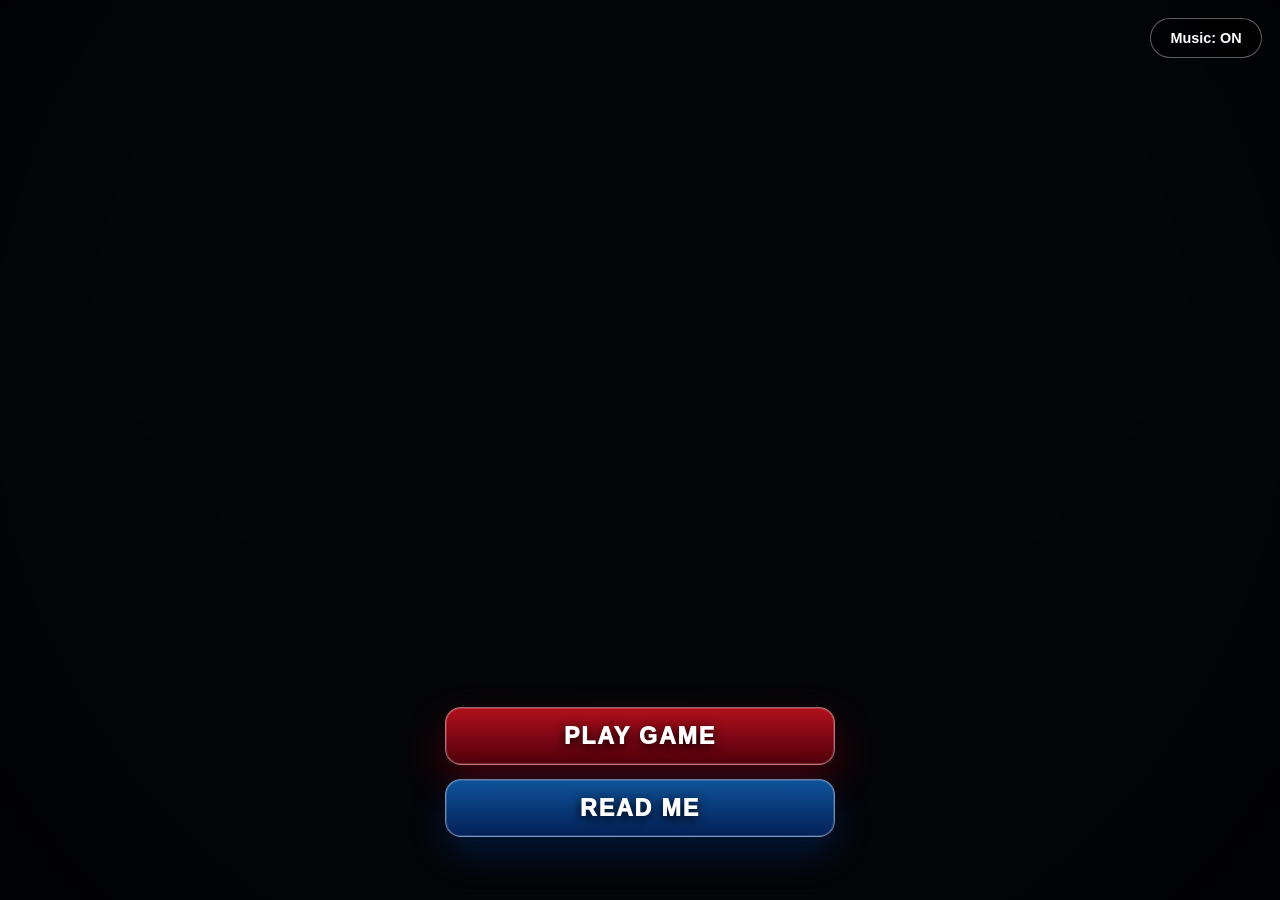
==== index.html @ e6edc637 "ok" ====
<!DOCTYPE html>
<html lang="en">
<head>
  <meta charset="UTF-8" />
  <meta name="viewport" content="width=device-width, initial-scale=1.0" />
  <title>Rabbit Escape</title>
  <link rel="stylesheet" href="./style.css" />
</head>
<body>
  <audio id="menuMusic" src="./assets/menu-theme.mp3" loop preload="auto"></audio>

  <main class="menu">
    <div class="top-controls">
      <button id="muteBtn" class="icon-btn" type="button">Music: ON</button>
    </div>

    <section class="menu-panel">
      <button id="playBtn" class="menu-btn play" type="button">Play Game</button>
      <button id="readBtn" class="menu-btn read" type="button">Read Me</button>
    </section>

    <section id="readPanel" class="read-panel" aria-hidden="true">
      <div class="read-card">
        <button id="closeReadBtn" class="close-btn" type="button">×</button>
        <h2>Warning</h2>
        <p>The rabbit is hunting you.</p>
        <p>Find every key, move between rooms, and escape before it catches you.</p>
        <p class="danger-text">Do not wait too long.</p>
      </div>
    </section>

    <section id="loading" class="loading" aria-hidden="true">
      <div class="loader"></div>
      <p>Entering the school...</p>
    </section>
  </main>

  <script src="./script.js"></script>
</body>
</html>
---- style.css ----
* {
  box-sizing: border-box;
}

html,
body {
  margin: 0;
  min-height: 100%;
}

body {
  min-height: 100vh;
  overflow: hidden;
  font-family: Arial, Helvetica, sans-serif;
  color: white;
  background-color: #05070b;
  background-image: url("./assets/menu-bg-clean.jpg");
  background-repeat: no-repeat;
  background-position: center center;
  background-size: contain;
}

body::before {
  content: "";
  position: fixed;
  inset: 0;
  background:
    radial-gradient(circle at center, rgba(0, 0, 0, 0.02), rgba(0, 0, 0, 0.2) 72%, rgba(0, 0, 0, 0.58)),
    linear-gradient(to bottom, rgba(0, 0, 0, 0.02), rgba(0, 0, 0, 0.26));
  pointer-events: none;
  z-index: 1;
}

body::after {
  content: "";
  position: fixed;
  inset: 0;
  background:
    repeating-linear-gradient(
      to bottom,
      rgba(255, 255, 255, 0.018) 0,
      rgba(255, 255, 255, 0.018) 1px,
      transparent 1px,
      transparent 5px
    );
  opacity: 0.22;
  pointer-events: none;
  z-index: 2;
  animation: flicker 4s infinite;
}

.menu {
  position: relative;
  z-index: 3;
  min-height: 100vh;
}

.top-controls {
  position: fixed;
  top: 18px;
  right: 18px;
  z-index: 8;
}

.icon-btn {
  min-width: 112px;
  padding: 11px 15px;
  border-radius: 999px;
  border: 1px solid rgba(255, 255, 255, 0.36);
  background: rgba(0, 0, 0, 0.48);
  color: white;
  font: inherit;
  font-size: 0.9rem;
  font-weight: 900;
  cursor: pointer;
  backdrop-filter: blur(5px);
  -webkit-backdrop-filter: blur(5px);
  text-shadow: 0 2px 10px black;
}

.icon-btn:hover {
  background: rgba(120, 0, 16, 0.56);
}

.menu-panel {
  position: absolute;
  left: 50%;
  bottom: 7vh;
  transform: translateX(-50%);
  width: min(390px, 86vw);
  display: grid;
  gap: 14px;
}

.menu-btn {
  min-height: 58px;
  border-radius: 16px;
  border: 1px solid rgba(255, 255, 255, 0.42);
  color: white;
  font: inherit;
  font-size: clamp(1.08rem, 2vw, 1.45rem);
  font-weight: 950;
  letter-spacing: 0.08em;
  text-transform: uppercase;
  cursor: pointer;
  text-shadow: 0 3px 12px black;
  backdrop-filter: blur(5px);
  -webkit-backdrop-filter: blur(5px);
  transition: transform 0.15s ease, filter 0.15s ease, box-shadow 0.15s ease;
}

.menu-btn:hover,
.menu-btn:focus-visible {
  outline: none;
  transform: translateY(-3px) scale(1.03);
  filter: brightness(1.14);
}

.menu-btn:active {
  transform: translateY(1px) scale(0.99);
}

.play {
  background: linear-gradient(180deg, rgba(195, 17, 31, 0.9), rgba(88, 0, 12, 0.92));
  box-shadow:
    0 16px 38px rgba(255, 0, 25, 0.25),
    inset 0 0 0 1px rgba(255, 255, 255, 0.16);
}

.play:hover,
.play:focus-visible {
  box-shadow:
    0 20px 46px rgba(255, 0, 25, 0.44),
    0 0 32px rgba(255, 35, 50, 0.35);
}

.read {
  background: linear-gradient(180deg, rgba(15, 95, 175, 0.88), rgba(4, 35, 95, 0.92));
  box-shadow:
    0 16px 38px rgba(0, 105, 255, 0.2),
    inset 0 0 0 1px rgba(255, 255, 255, 0.14);
}

.read:hover,
.read:focus-visible {
  box-shadow:
    0 20px 46px rgba(0, 105, 255, 0.36),
    0 0 32px rgba(55, 160, 255, 0.28);
}

.read-panel,
.loading {
  position: fixed;
  inset: 0;
  display: grid;
  place-items: center;
  opacity: 0;
  pointer-events: none;
  transition: opacity 0.22s ease;
}

.read-panel {
  z-index: 10;
  background: rgba(0, 0, 0, 0.76);
}

.read-panel.show,
.loading.show {
  opacity: 1;
  pointer-events: auto;
}

.read-card {
  position: relative;
  width: min(560px, 90vw);
  padding: 38px 30px 32px;
  text-align: center;
  border-radius: 26px;
  background:
    radial-gradient(circle at top, rgba(255, 30, 45, 0.14), transparent 42%),
    linear-gradient(180deg, rgba(13, 16, 22, 0.96), rgba(4, 6, 10, 0.98));
  border: 1px solid rgba(255, 60, 75, 0.38);
  box-shadow:
    0 35px 90px rgba(0, 0, 0, 0.78),
    0 0 44px rgba(255, 0, 25, 0.18);
  animation: popIn 0.22s ease both;
}

.read-card h2 {
  margin: 0 0 18px;
  color: #ff3147;
  font-family: Georgia, "Times New Roman", serif;
  font-size: clamp(2.5rem, 8vw, 4rem);
  letter-spacing: 0.08em;
  text-transform: uppercase;
  text-shadow:
    0 0 18px rgba(255, 30, 45, 0.35),
    0 5px 20px black;
}

.read-card p {
  margin: 13px 0;
  color: #e9eef7;
  font-size: 1.08rem;
  line-height: 1.55;
  font-weight: 800;
}

.danger-text {
  color: #ff3b4d !important;
  text-transform: uppercase;
  letter-spacing: 0.08em;
}

.close-btn {
  position: absolute;
  top: 12px;
  right: 14px;
  width: 38px;
  height: 38px;
  border: 0;
  border-radius: 50%;
  background: rgba(255, 255, 255, 0.08);
  color: white;
  font-size: 2rem;
  line-height: 1;
  cursor: pointer;
}

.close-btn:hover {
  background: rgba(255, 50, 65, 0.28);
}

.loading {
  z-index: 20;
  background: rgba(0, 0, 0, 0.9);
  text-align: center;
  font-weight: 900;
  text-transform: uppercase;
  letter-spacing: 0.08em;
}

.loader {
  width: 66px;
  height: 66px;
  margin: 0 auto 18px;
  border-radius: 50%;
  border: 5px solid rgba(255, 255, 255, 0.18);
  border-top-color: #ff2538;
  animation: spin 0.8s linear infinite;
}

@keyframes spin {
  to {
    transform: rotate(360deg);
  }
}

@keyframes flicker {
  0%, 100% {
    opacity: 0.18;
  }

  50% {
    opacity: 0.28;
  }

  52% {
    opacity: 0.08;
  }

  55% {
    opacity: 0.22;
  }
}

@keyframes popIn {
  from {
    transform: translateY(14px) scale(0.96);
    opacity: 0;
  }

  to {
    transform: translateY(0) scale(1);
    opacity: 1;
  }
}

@media (max-width: 700px) {
  body {
    background-size: contain;
    background-position: center center;
  }

  .menu-panel {
    bottom: 5vh;
  }

  .menu-btn {
    min-height: 54px;
  }

  .top-controls {
    top: 12px;
    right: 12px;
  }

  .icon-btn {
    font-size: 0.8rem;
    padding: 9px 12px;
  }
}
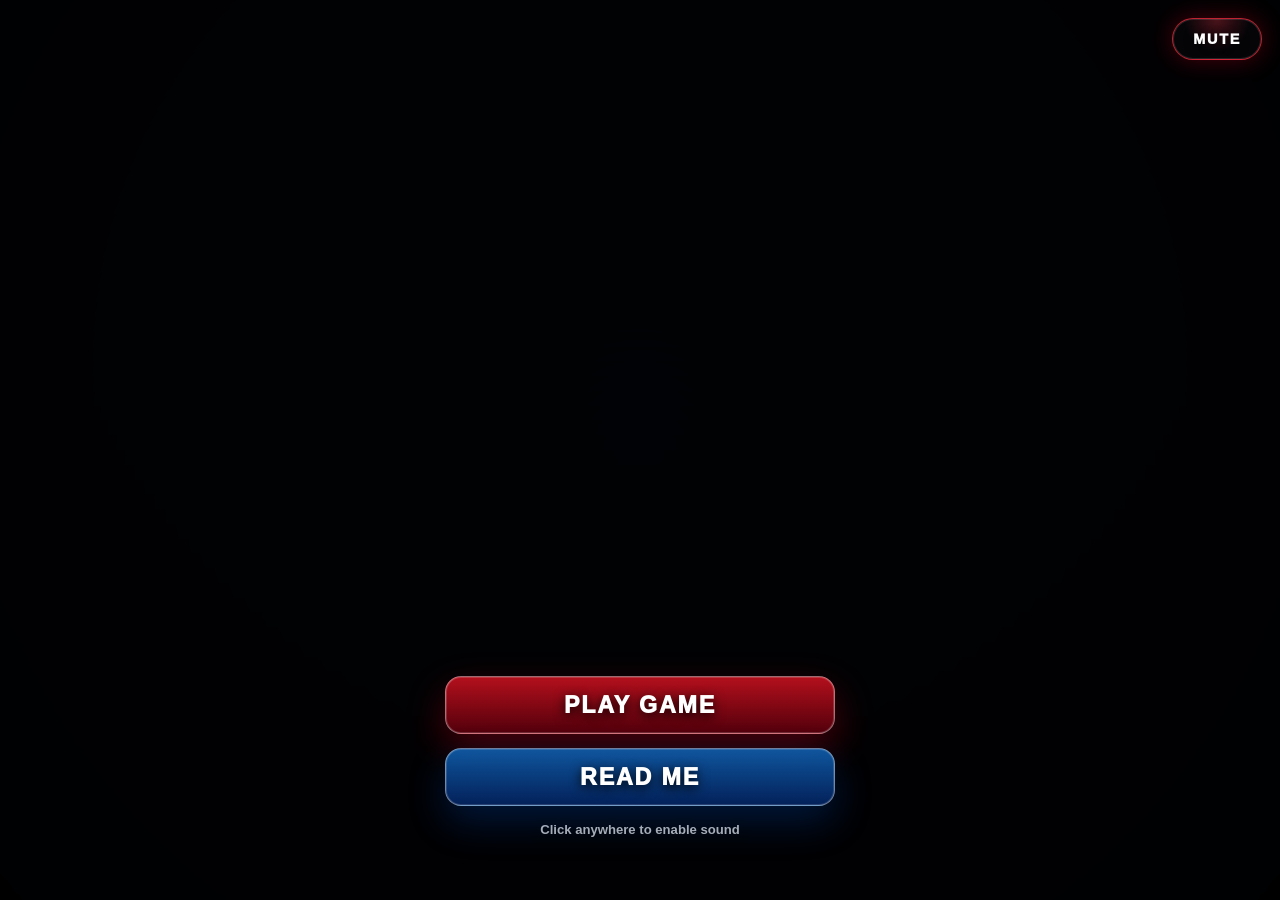
==== commit 64397023: "ok" ====
--- a/index.html
+++ b/index.html
@@ -9,14 +9,16 @@
 <body>
   <audio id="menuMusic" src="./assets/menu-theme.mp3" loop preload="auto"></audio>
 
+  <div class="bg"></div>
+  <div class="darkness"></div>
+
   <main class="menu">
-    <div class="top-controls">
-      <button id="muteBtn" class="icon-btn" type="button">Music: ON</button>
-    </div>
+    <button id="muteBtn" class="mute-btn" type="button">MUTE</button>
 
     <section class="menu-panel">
       <button id="playBtn" class="menu-btn play" type="button">Play Game</button>
       <button id="readBtn" class="menu-btn read" type="button">Read Me</button>
+      <p id="soundHint" class="sound-hint">Click anywhere to enable sound</p>
     </section>
 
     <section id="readPanel" class="read-panel" aria-hidden="true">
@@ -24,8 +26,8 @@
         <button id="closeReadBtn" class="close-btn" type="button">×</button>
         <h2>Warning</h2>
         <p>The rabbit is hunting you.</p>
-        <p>Find every key, move between rooms, and escape before it catches you.</p>
-        <p class="danger-text">Do not wait too long.</p>
+        <p>Find the keys, move room to room, and escape before it catches you.</p>
+        <p class="danger-text">Do not let the danger rise.</p>
       </div>
     </section>
 
--- a/style.css
+++ b/style.css
@@ -5,6 +5,7 @@
 html,
 body {
   margin: 0;
+  width: 100%;
   min-height: 100%;
 }
 
@@ -13,73 +14,69 @@
   overflow: hidden;
   font-family: Arial, Helvetica, sans-serif;
   color: white;
-  background-color: #05070b;
+  background: #020306;
+}
+
+.bg {
+  position: fixed;
+  inset: 0;
   background-image: url("./assets/menu-bg-clean.jpg");
+  background-size: cover;
+  background-position: center center;
   background-repeat: no-repeat;
-  background-position: center center;
-  background-size: contain;
-}
-
-body::before {
-  content: "";
+  z-index: 0;
+}
+
+.darkness {
   position: fixed;
   inset: 0;
+  z-index: 1;
+  pointer-events: none;
   background:
-    radial-gradient(circle at center, rgba(0, 0, 0, 0.02), rgba(0, 0, 0, 0.2) 72%, rgba(0, 0, 0, 0.58)),
+    radial-gradient(circle at center, rgba(0, 0, 0, 0.02), rgba(0, 0, 0, 0.24) 70%, rgba(0, 0, 0, 0.58)),
     linear-gradient(to bottom, rgba(0, 0, 0, 0.02), rgba(0, 0, 0, 0.26));
-  pointer-events: none;
-  z-index: 1;
-}
-
-body::after {
-  content: "";
-  position: fixed;
-  inset: 0;
-  background:
-    repeating-linear-gradient(
-      to bottom,
-      rgba(255, 255, 255, 0.018) 0,
-      rgba(255, 255, 255, 0.018) 1px,
-      transparent 1px,
-      transparent 5px
-    );
-  opacity: 0.22;
-  pointer-events: none;
-  z-index: 2;
-  animation: flicker 4s infinite;
 }
 
 .menu {
   position: relative;
-  z-index: 3;
+  z-index: 2;
   min-height: 100vh;
 }
 
-.top-controls {
-  position: fixed;
+.mute-btn {
+  position: fixed;
+  right: 18px;
   top: 18px;
-  right: 18px;
-  z-index: 8;
-}
-
-.icon-btn {
-  min-width: 112px;
-  padding: 11px 15px;
+  z-index: 20;
+  padding: 12px 20px;
   border-radius: 999px;
-  border: 1px solid rgba(255, 255, 255, 0.36);
-  background: rgba(0, 0, 0, 0.48);
+  border: 1px solid rgba(255, 45, 65, 0.75);
+  background:
+    radial-gradient(circle at top, rgba(255, 55, 75, 0.28), transparent 55%),
+    rgba(8, 8, 12, 0.72);
   color: white;
   font: inherit;
   font-size: 0.9rem;
-  font-weight: 900;
+  font-weight: 950;
+  letter-spacing: 0.12em;
   cursor: pointer;
-  backdrop-filter: blur(5px);
-  -webkit-backdrop-filter: blur(5px);
   text-shadow: 0 2px 10px black;
-}
-
-.icon-btn:hover {
-  background: rgba(120, 0, 16, 0.56);
+  box-shadow:
+    0 0 24px rgba(255, 0, 35, 0.28),
+    inset 0 0 0 1px rgba(255, 255, 255, 0.12);
+  backdrop-filter: blur(6px);
+}
+
+.mute-btn:hover {
+  transform: translateY(-2px);
+  box-shadow:
+    0 0 34px rgba(255, 0, 35, 0.45),
+    inset 0 0 0 1px rgba(255, 255, 255, 0.18);
+}
+
+.mute-btn.muted {
+  border-color: rgba(120, 180, 255, 0.7);
+  box-shadow: 0 0 24px rgba(0, 115, 255, 0.25);
 }
 
 .menu-panel {
@@ -90,6 +87,7 @@
   width: min(390px, 86vw);
   display: grid;
   gap: 14px;
+  text-align: center;
 }
 
 .menu-btn {
@@ -105,7 +103,6 @@
   cursor: pointer;
   text-shadow: 0 3px 12px black;
   backdrop-filter: blur(5px);
-  -webkit-backdrop-filter: blur(5px);
   transition: transform 0.15s ease, filter 0.15s ease, box-shadow 0.15s ease;
 }
 
@@ -116,36 +113,30 @@
   filter: brightness(1.14);
 }
 
-.menu-btn:active {
-  transform: translateY(1px) scale(0.99);
-}
-
 .play {
-  background: linear-gradient(180deg, rgba(195, 17, 31, 0.9), rgba(88, 0, 12, 0.92));
-  box-shadow:
-    0 16px 38px rgba(255, 0, 25, 0.25),
+  background: linear-gradient(180deg, rgba(195, 17, 31, 0.92), rgba(88, 0, 12, 0.94));
+  box-shadow:
+    0 16px 38px rgba(255, 0, 25, 0.28),
     inset 0 0 0 1px rgba(255, 255, 255, 0.16);
 }
 
-.play:hover,
-.play:focus-visible {
-  box-shadow:
-    0 20px 46px rgba(255, 0, 25, 0.44),
-    0 0 32px rgba(255, 35, 50, 0.35);
-}
-
 .read {
-  background: linear-gradient(180deg, rgba(15, 95, 175, 0.88), rgba(4, 35, 95, 0.92));
-  box-shadow:
-    0 16px 38px rgba(0, 105, 255, 0.2),
+  background: linear-gradient(180deg, rgba(15, 95, 175, 0.9), rgba(4, 35, 95, 0.94));
+  box-shadow:
+    0 16px 38px rgba(0, 105, 255, 0.22),
     inset 0 0 0 1px rgba(255, 255, 255, 0.14);
 }
 
-.read:hover,
-.read:focus-visible {
-  box-shadow:
-    0 20px 46px rgba(0, 105, 255, 0.36),
-    0 0 32px rgba(55, 160, 255, 0.28);
+.sound-hint {
+  margin: 2px 0 0;
+  color: rgba(255, 255, 255, 0.7);
+  font-size: 0.82rem;
+  font-weight: 800;
+  text-shadow: 0 2px 8px black;
+}
+
+.sound-hint.hide {
+  display: none;
 }
 
 .read-panel,
@@ -183,7 +174,6 @@
   box-shadow:
     0 35px 90px rgba(0, 0, 0, 0.78),
     0 0 44px rgba(255, 0, 25, 0.18);
-  animation: popIn 0.22s ease both;
 }
 
 .read-card h2 {
@@ -193,9 +183,6 @@
   font-size: clamp(2.5rem, 8vw, 4rem);
   letter-spacing: 0.08em;
   text-transform: uppercase;
-  text-shadow:
-    0 0 18px rgba(255, 30, 45, 0.35),
-    0 5px 20px black;
 }
 
 .read-card p {
@@ -209,7 +196,6 @@
 .danger-text {
   color: #ff3b4d !important;
   text-transform: uppercase;
-  letter-spacing: 0.08em;
 }
 
 .close-btn {
@@ -223,7 +209,6 @@
   background: rgba(255, 255, 255, 0.08);
   color: white;
   font-size: 2rem;
-  line-height: 1;
   cursor: pointer;
 }
 
@@ -232,7 +217,7 @@
 }
 
 .loading {
-  z-index: 20;
+  z-index: 30;
   background: rgba(0, 0, 0, 0.9);
   text-align: center;
   font-weight: 900;
@@ -256,39 +241,9 @@
   }
 }
 
-@keyframes flicker {
-  0%, 100% {
-    opacity: 0.18;
-  }
-
-  50% {
-    opacity: 0.28;
-  }
-
-  52% {
-    opacity: 0.08;
-  }
-
-  55% {
-    opacity: 0.22;
-  }
-}
-
-@keyframes popIn {
-  from {
-    transform: translateY(14px) scale(0.96);
-    opacity: 0;
-  }
-
-  to {
-    transform: translateY(0) scale(1);
-    opacity: 1;
-  }
-}
-
 @media (max-width: 700px) {
-  body {
-    background-size: contain;
+  .bg {
+    background-size: cover;
     background-position: center center;
   }
 
@@ -300,13 +255,10 @@
     min-height: 54px;
   }
 
-  .top-controls {
+  .mute-btn {
+    right: 12px;
     top: 12px;
-    right: 12px;
-  }
-
-  .icon-btn {
-    font-size: 0.8rem;
-    padding: 9px 12px;
+    padding: 10px 15px;
+    font-size: 0.78rem;
   }
 }
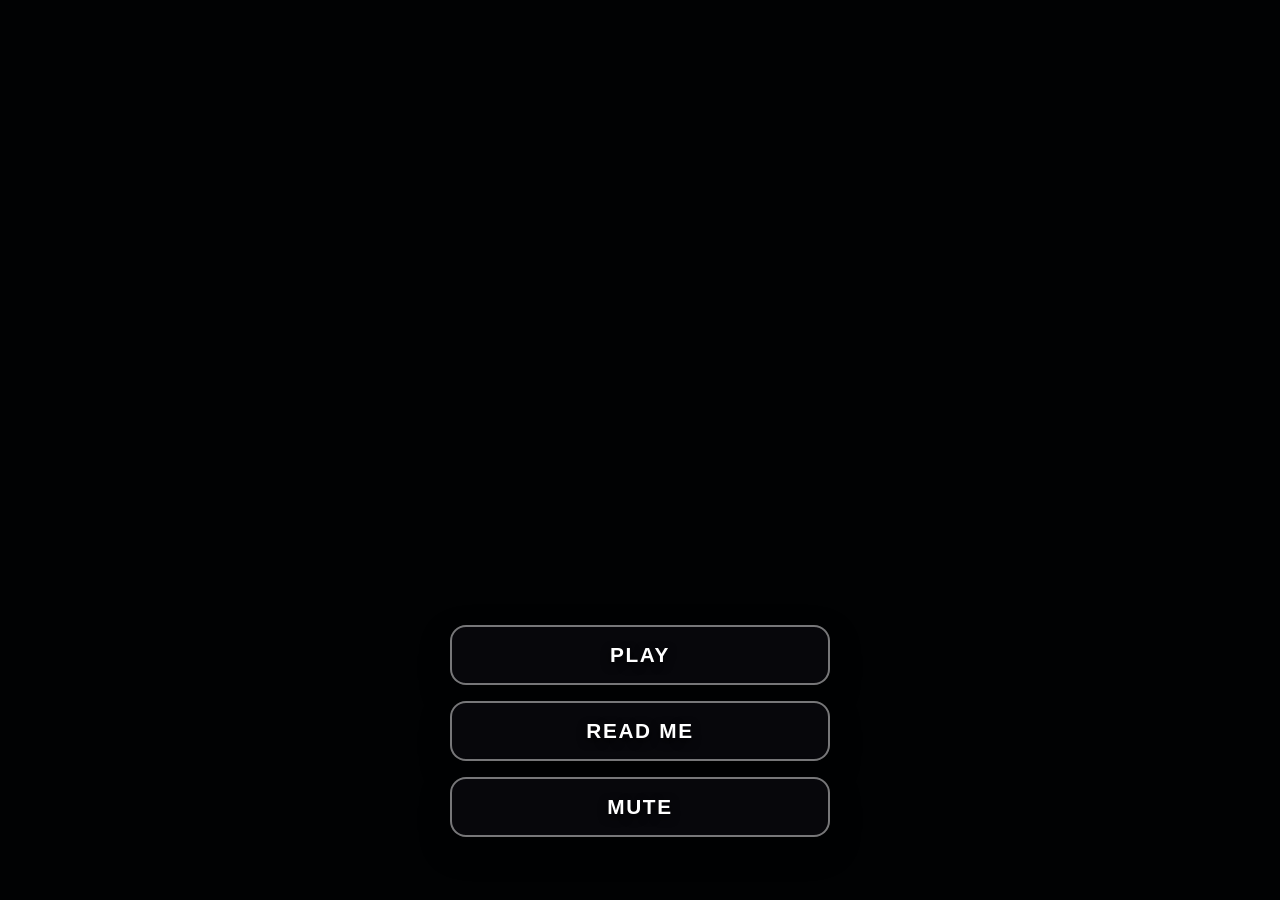
==== commit 037e1143: "ok" ====
--- a/index.html
+++ b/index.html
@@ -7,33 +7,26 @@
   <link rel="stylesheet" href="./style.css" />
 </head>
 <body>
-  <audio id="menuMusic" src="./assets/menu-theme.mp3" loop preload="auto"></audio>
+  <audio id="menuMusic" src="./assets/menu-theme.mp3" loop></audio>
 
   <div class="bg"></div>
   <div class="darkness"></div>
 
   <main class="menu">
-    <button id="muteBtn" class="mute-btn" type="button">MUTE</button>
-
     <section class="menu-panel">
-      <button id="playBtn" class="menu-btn play" type="button">Play Game</button>
-      <button id="readBtn" class="menu-btn read" type="button">Read Me</button>
-      <p id="soundHint" class="sound-hint">Click anywhere to enable sound</p>
+      <button id="playBtn" class="menu-btn" type="button">Play</button>
+      <button id="readBtn" class="menu-btn" type="button">Read me</button>
+      <button id="muteBtn" class="menu-btn" type="button">Mute</button>
     </section>
 
-    <section id="readPanel" class="read-panel" aria-hidden="true">
+    <section id="readPanel" class="read-panel">
       <div class="read-card">
         <button id="closeReadBtn" class="close-btn" type="button">×</button>
-        <h2>Warning</h2>
+        <h2>Read me</h2>
         <p>The rabbit is hunting you.</p>
         <p>Find the keys, move room to room, and escape before it catches you.</p>
-        <p class="danger-text">Do not let the danger rise.</p>
+        <p>Good luck.</p>
       </div>
-    </section>
-
-    <section id="loading" class="loading" aria-hidden="true">
-      <div class="loader"></div>
-      <p>Entering the school...</p>
     </section>
   </main>
 
--- a/style.css
+++ b/style.css
@@ -22,7 +22,7 @@
   inset: 0;
   background-image: url("./assets/menu-bg-clean.jpg");
   background-size: cover;
-  background-position: center center;
+  background-position: center;
   background-repeat: no-repeat;
   z-index: 0;
 }
@@ -32,170 +32,80 @@
   inset: 0;
   z-index: 1;
   pointer-events: none;
-  background:
-    radial-gradient(circle at center, rgba(0, 0, 0, 0.02), rgba(0, 0, 0, 0.24) 70%, rgba(0, 0, 0, 0.58)),
-    linear-gradient(to bottom, rgba(0, 0, 0, 0.02), rgba(0, 0, 0, 0.26));
+  background: rgba(0, 0, 0, 0.45);
 }
 
 .menu {
   position: relative;
   z-index: 2;
   min-height: 100vh;
-}
-
-.mute-btn {
-  position: fixed;
-  right: 18px;
-  top: 18px;
-  z-index: 20;
-  padding: 12px 20px;
-  border-radius: 999px;
-  border: 1px solid rgba(255, 45, 65, 0.75);
-  background:
-    radial-gradient(circle at top, rgba(255, 55, 75, 0.28), transparent 55%),
-    rgba(8, 8, 12, 0.72);
-  color: white;
-  font: inherit;
-  font-size: 0.9rem;
-  font-weight: 950;
-  letter-spacing: 0.12em;
-  cursor: pointer;
-  text-shadow: 0 2px 10px black;
-  box-shadow:
-    0 0 24px rgba(255, 0, 35, 0.28),
-    inset 0 0 0 1px rgba(255, 255, 255, 0.12);
-  backdrop-filter: blur(6px);
-}
-
-.mute-btn:hover {
-  transform: translateY(-2px);
-  box-shadow:
-    0 0 34px rgba(255, 0, 35, 0.45),
-    inset 0 0 0 1px rgba(255, 255, 255, 0.18);
-}
-
-.mute-btn.muted {
-  border-color: rgba(120, 180, 255, 0.7);
-  box-shadow: 0 0 24px rgba(0, 115, 255, 0.25);
+  display: grid;
+  place-items: end center;
+  padding-bottom: 7vh;
 }
 
 .menu-panel {
-  position: absolute;
-  left: 50%;
-  bottom: 7vh;
-  transform: translateX(-50%);
-  width: min(390px, 86vw);
+  width: min(380px, 85vw);
   display: grid;
-  gap: 14px;
-  text-align: center;
+  gap: 16px;
 }
 
 .menu-btn {
-  min-height: 58px;
+  min-height: 60px;
   border-radius: 16px;
-  border: 1px solid rgba(255, 255, 255, 0.42);
+  border: 2px solid rgba(255, 255, 255, 0.45);
+  background: rgba(10, 10, 15, 0.78);
   color: white;
-  font: inherit;
-  font-size: clamp(1.08rem, 2vw, 1.45rem);
-  font-weight: 950;
+  font-size: 1.3rem;
+  font-weight: 900;
   letter-spacing: 0.08em;
   text-transform: uppercase;
   cursor: pointer;
-  text-shadow: 0 3px 12px black;
-  backdrop-filter: blur(5px);
-  transition: transform 0.15s ease, filter 0.15s ease, box-shadow 0.15s ease;
+  text-shadow: 0 3px 10px black;
+  box-shadow: 0 12px 30px rgba(0, 0, 0, 0.45);
 }
 
-.menu-btn:hover,
-.menu-btn:focus-visible {
-  outline: none;
-  transform: translateY(-3px) scale(1.03);
-  filter: brightness(1.14);
-}
-
-.play {
-  background: linear-gradient(180deg, rgba(195, 17, 31, 0.92), rgba(88, 0, 12, 0.94));
-  box-shadow:
-    0 16px 38px rgba(255, 0, 25, 0.28),
-    inset 0 0 0 1px rgba(255, 255, 255, 0.16);
-}
-
-.read {
-  background: linear-gradient(180deg, rgba(15, 95, 175, 0.9), rgba(4, 35, 95, 0.94));
-  box-shadow:
-    0 16px 38px rgba(0, 105, 255, 0.22),
-    inset 0 0 0 1px rgba(255, 255, 255, 0.14);
-}
-
-.sound-hint {
-  margin: 2px 0 0;
-  color: rgba(255, 255, 255, 0.7);
-  font-size: 0.82rem;
-  font-weight: 800;
-  text-shadow: 0 2px 8px black;
-}
-
-.sound-hint.hide {
-  display: none;
-}
-
-.read-panel,
-.loading {
-  position: fixed;
-  inset: 0;
-  display: grid;
-  place-items: center;
-  opacity: 0;
-  pointer-events: none;
-  transition: opacity 0.22s ease;
+.menu-btn:hover {
+  transform: scale(1.04);
+  background: rgba(150, 0, 20, 0.9);
 }
 
 .read-panel {
+  position: fixed;
+  inset: 0;
   z-index: 10;
-  background: rgba(0, 0, 0, 0.76);
+  display: none;
+  place-items: center;
+  background: rgba(0, 0, 0, 0.75);
 }
 
-.read-panel.show,
-.loading.show {
-  opacity: 1;
-  pointer-events: auto;
+.read-panel.show {
+  display: grid;
 }
 
 .read-card {
   position: relative;
-  width: min(560px, 90vw);
-  padding: 38px 30px 32px;
+  width: min(520px, 90vw);
+  padding: 34px 28px;
   text-align: center;
-  border-radius: 26px;
-  background:
-    radial-gradient(circle at top, rgba(255, 30, 45, 0.14), transparent 42%),
-    linear-gradient(180deg, rgba(13, 16, 22, 0.96), rgba(4, 6, 10, 0.98));
-  border: 1px solid rgba(255, 60, 75, 0.38);
-  box-shadow:
-    0 35px 90px rgba(0, 0, 0, 0.78),
-    0 0 44px rgba(255, 0, 25, 0.18);
+  border-radius: 24px;
+  background: rgba(10, 10, 15, 0.96);
+  border: 2px solid rgba(255, 60, 75, 0.5);
+  box-shadow: 0 30px 80px rgba(0, 0, 0, 0.8);
 }
 
 .read-card h2 {
   margin: 0 0 18px;
   color: #ff3147;
-  font-family: Georgia, "Times New Roman", serif;
-  font-size: clamp(2.5rem, 8vw, 4rem);
-  letter-spacing: 0.08em;
+  font-size: 2.4rem;
   text-transform: uppercase;
 }
 
 .read-card p {
-  margin: 13px 0;
-  color: #e9eef7;
-  font-size: 1.08rem;
-  line-height: 1.55;
-  font-weight: 800;
-}
-
-.danger-text {
-  color: #ff3b4d !important;
-  text-transform: uppercase;
+  margin: 12px 0;
+  font-size: 1.05rem;
+  line-height: 1.5;
+  font-weight: 700;
 }
 
 .close-btn {
@@ -206,59 +116,23 @@
   height: 38px;
   border: 0;
   border-radius: 50%;
-  background: rgba(255, 255, 255, 0.08);
+  background: rgba(255, 255, 255, 0.12);
   color: white;
   font-size: 2rem;
   cursor: pointer;
 }
 
 .close-btn:hover {
-  background: rgba(255, 50, 65, 0.28);
-}
-
-.loading {
-  z-index: 30;
-  background: rgba(0, 0, 0, 0.9);
-  text-align: center;
-  font-weight: 900;
-  text-transform: uppercase;
-  letter-spacing: 0.08em;
-}
-
-.loader {
-  width: 66px;
-  height: 66px;
-  margin: 0 auto 18px;
-  border-radius: 50%;
-  border: 5px solid rgba(255, 255, 255, 0.18);
-  border-top-color: #ff2538;
-  animation: spin 0.8s linear infinite;
-}
-
-@keyframes spin {
-  to {
-    transform: rotate(360deg);
-  }
+  background: rgba(255, 50, 65, 0.35);
 }
 
 @media (max-width: 700px) {
-  .bg {
-    background-size: cover;
-    background-position: center center;
-  }
-
-  .menu-panel {
-    bottom: 5vh;
+  .menu {
+    padding-bottom: 5vh;
   }
 
   .menu-btn {
     min-height: 54px;
-  }
-
-  .mute-btn {
-    right: 12px;
-    top: 12px;
-    padding: 10px 15px;
-    font-size: 0.78rem;
+    font-size: 1.05rem;
   }
 }
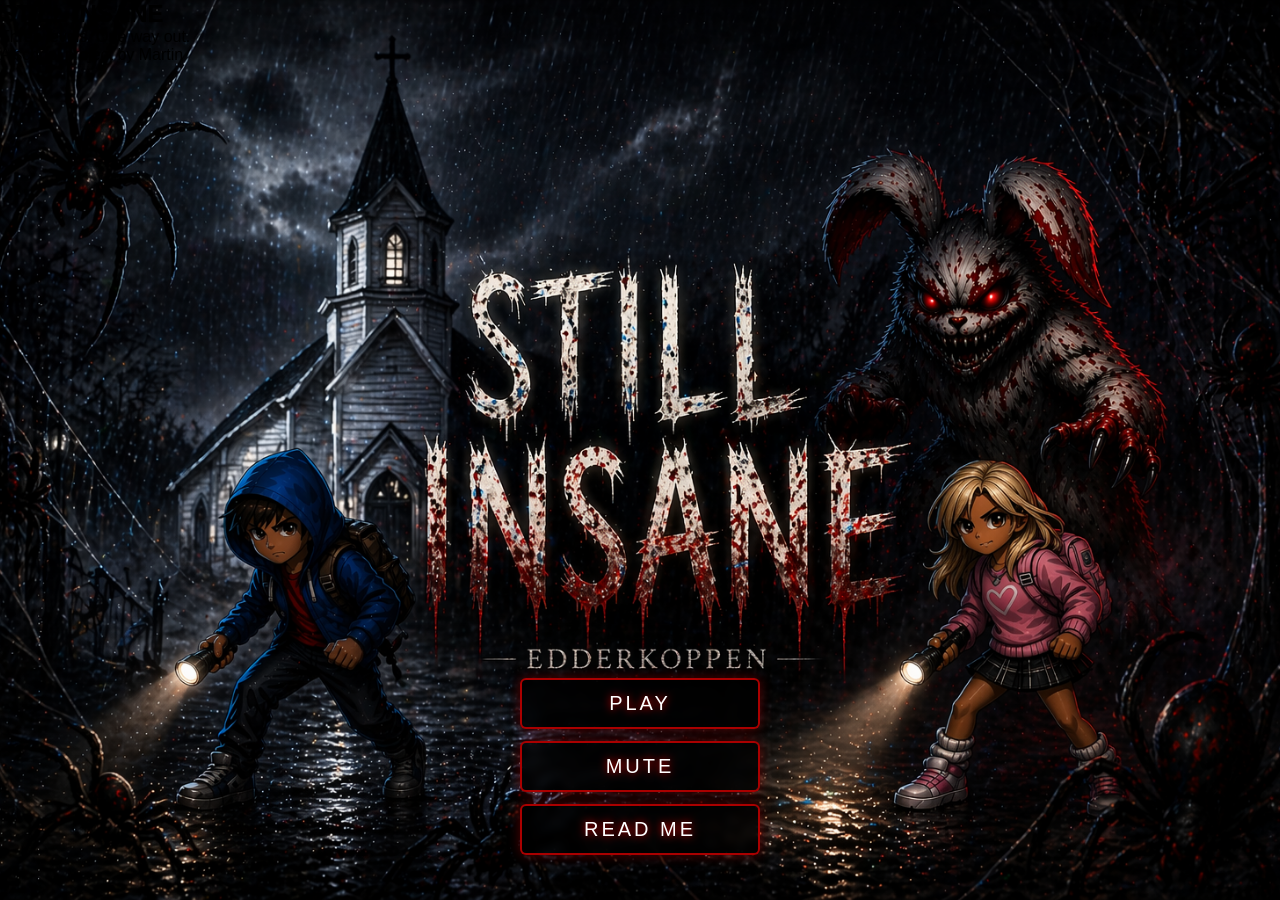
==== commit a5ac2189: "k" ====
--- a/index.html
+++ b/index.html
@@ -2,34 +2,42 @@
 <html lang="en">
 <head>
   <meta charset="UTF-8" />
-  <meta name="viewport" content="width=device-width, initial-scale=1.0" />
-  <title>Rabbit Escape</title>
-  <link rel="stylesheet" href="./style.css" />
+  <meta name="viewport" content="width=device-width, initial-scale=1.0, viewport-fit=cover" />
+
+  <title>Still Insane</title>
+
+  <meta name="apple-mobile-web-app-capable" content="yes" />
+  <meta name="apple-mobile-web-app-status-bar-style" content="black-translucent" />
+  <meta name="apple-mobile-web-app-title" content="Still Insane" />
+
+  <link rel="apple-touch-icon" href="assets/killer.png" />
+  <link rel="icon" href="assets/killer.png" />
+  <link rel="stylesheet" href="style.css" />
 </head>
+
 <body>
-  <audio id="menuMusic" src="./assets/menu-theme.mp3" loop></audio>
+  <audio id="menuMusic" src="assets/game-ambient.mp3" loop preload="auto"></audio>
 
-  <div class="bg"></div>
-  <div class="darkness"></div>
+  <main class="menu-screen">
+    <div class="dark-vignette"></div>
+    <div class="noise"></div>
 
-  <main class="menu">
-    <section class="menu-panel">
-      <button id="playBtn" class="menu-btn" type="button">Play</button>
-      <button id="readBtn" class="menu-btn" type="button">Read me</button>
-      <button id="muteBtn" class="menu-btn" type="button">Mute</button>
-    </section>
+    <section class="menu-content">
+      <div class="game-title">
+        <h1>STILL INSANE</h1>
+        <p>Three levels. One way out.</p>
+      </div>
 
-    <section id="readPanel" class="read-panel">
-      <div class="read-card">
-        <button id="closeReadBtn" class="close-btn" type="button">×</button>
-        <h2>Read me</h2>
-        <p>The rabbit is hunting you.</p>
-        <p>Find the keys, move room to room, and escape before it catches you.</p>
-        <p>Good luck.</p>
+      <div class="menu-buttons">
+        <button class="menu-btn play-btn" onclick="playGame()">PLAY</button>
+        <button class="menu-btn" id="muteBtn" onclick="toggleMute()">MUTE</button>
+        <button class="menu-btn" onclick="openReadMe()">READ ME</button>
       </div>
+
+      <p class="credit">A school project by Martin</p>
     </section>
   </main>
 
-  <script src="./script.js"></script>
+  <script src="script.js"></script>
 </body>
 </html>
--- a/style.css
+++ b/style.css
@@ -1,138 +1,71 @@
 * {
+  margin: 0;
+  padding: 0;
   box-sizing: border-box;
 }
 
-html,
 body {
-  margin: 0;
-  width: 100%;
-  min-height: 100%;
+  overflow: hidden;
+  font-family: Arial, sans-serif;
+  background: black;
 }
 
-body {
-  min-height: 100vh;
-  overflow: hidden;
-  font-family: Arial, Helvetica, sans-serif;
-  color: white;
-  background: #020306;
-}
-
-.bg {
-  position: fixed;
-  inset: 0;
-  background-image: url("./assets/menu-bg-clean.jpg");
+/* FULL MENU SCREEN */
+.menu-screen {
+  width: 100vw;
+  height: 100vh;
+  background-image: url("assets/menu-bg-clean.png");
   background-size: cover;
   background-position: center;
   background-repeat: no-repeat;
-  z-index: 0;
+  position: relative;
 }
 
-.darkness {
-  position: fixed;
-  inset: 0;
-  z-index: 1;
-  pointer-events: none;
-  background: rgba(0, 0, 0, 0.45);
+/* BUTTON AREA */
+.menu-buttons {
+  position: absolute;
+  left: 50%;
+  bottom: 45px;
+  transform: translateX(-50%);
+  display: flex;
+  flex-direction: column;
+  gap: 12px;
+  align-items: center;
 }
 
-.menu {
-  position: relative;
-  z-index: 2;
-  min-height: 100vh;
-  display: grid;
-  place-items: end center;
-  padding-bottom: 7vh;
+/* BUTTON STYLE */
+.menu-buttons button {
+  width: 240px;
+  padding: 12px 0;
+  background: rgba(0, 0, 0, 0.72);
+  color: white;
+  border: 2px solid rgba(180, 0, 0, 0.95);
+  border-radius: 6px;
+  font-size: 20px;
+  letter-spacing: 3px;
+  cursor: pointer;
+  text-shadow: 0 0 8px red;
+  box-shadow: 0 0 12px rgba(180, 0, 0, 0.45);
+  backdrop-filter: blur(4px);
+  transition: all 0.2s ease;
 }
 
-.menu-panel {
-  width: min(380px, 85vw);
-  display: grid;
-  gap: 16px;
+/* HOVER EFFECT */
+.menu-buttons button:hover {
+  background: rgba(120, 0, 0, 0.8);
+  transform: scale(1.05);
+  box-shadow: 0 0 24px rgba(255, 0, 0, 0.8);
 }
 
-.menu-btn {
-  min-height: 60px;
-  border-radius: 16px;
-  border: 2px solid rgba(255, 255, 255, 0.45);
-  background: rgba(10, 10, 15, 0.78);
-  color: white;
-  font-size: 1.3rem;
-  font-weight: 900;
-  letter-spacing: 0.08em;
-  text-transform: uppercase;
-  cursor: pointer;
-  text-shadow: 0 3px 10px black;
-  box-shadow: 0 12px 30px rgba(0, 0, 0, 0.45);
-}
-
-.menu-btn:hover {
-  transform: scale(1.04);
-  background: rgba(150, 0, 20, 0.9);
-}
-
-.read-panel {
-  position: fixed;
-  inset: 0;
-  z-index: 10;
-  display: none;
-  place-items: center;
-  background: rgba(0, 0, 0, 0.75);
-}
-
-.read-panel.show {
-  display: grid;
-}
-
-.read-card {
-  position: relative;
-  width: min(520px, 90vw);
-  padding: 34px 28px;
-  text-align: center;
-  border-radius: 24px;
-  background: rgba(10, 10, 15, 0.96);
-  border: 2px solid rgba(255, 60, 75, 0.5);
-  box-shadow: 0 30px 80px rgba(0, 0, 0, 0.8);
-}
-
-.read-card h2 {
-  margin: 0 0 18px;
-  color: #ff3147;
-  font-size: 2.4rem;
-  text-transform: uppercase;
-}
-
-.read-card p {
-  margin: 12px 0;
-  font-size: 1.05rem;
-  line-height: 1.5;
-  font-weight: 700;
-}
-
-.close-btn {
-  position: absolute;
-  top: 12px;
-  right: 14px;
-  width: 38px;
-  height: 38px;
-  border: 0;
-  border-radius: 50%;
-  background: rgba(255, 255, 255, 0.12);
-  color: white;
-  font-size: 2rem;
-  cursor: pointer;
-}
-
-.close-btn:hover {
-  background: rgba(255, 50, 65, 0.35);
-}
-
-@media (max-width: 700px) {
-  .menu {
-    padding-bottom: 5vh;
+/* MOBILE SUPPORT */
+@media (max-width: 800px) {
+  .menu-buttons {
+    bottom: 30px;
   }
 
-  .menu-btn {
-    min-height: 54px;
-    font-size: 1.05rem;
+  .menu-buttons button {
+    width: 210px;
+    font-size: 18px;
+    padding: 10px 0;
   }
 }
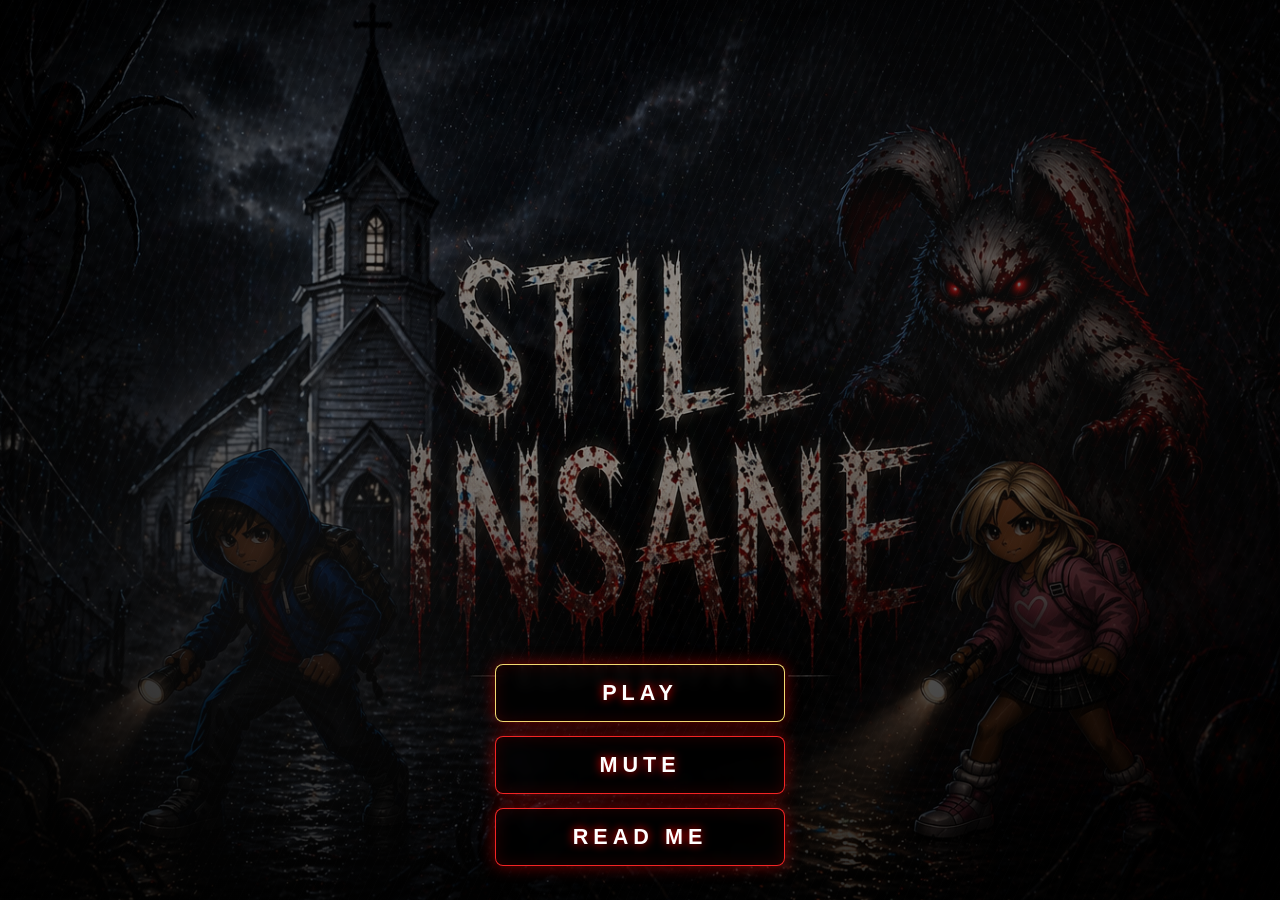
==== commit 958af253: "k" ====
--- a/index.html
+++ b/index.html
@@ -3,7 +3,6 @@
 <head>
   <meta charset="UTF-8" />
   <meta name="viewport" content="width=device-width, initial-scale=1.0, viewport-fit=cover" />
-
   <title>Still Insane</title>
 
   <meta name="apple-mobile-web-app-capable" content="yes" />
@@ -19,22 +18,17 @@
   <audio id="menuMusic" src="assets/game-ambient.mp3" loop preload="auto"></audio>
 
   <main class="menu-screen">
+    <div class="moving-bg"></div>
+    <div class="rain"></div>
+    <div class="fog"></div>
     <div class="dark-vignette"></div>
-    <div class="noise"></div>
 
     <section class="menu-content">
-      <div class="game-title">
-        <h1>STILL INSANE</h1>
-        <p>Three levels. One way out.</p>
-      </div>
-
       <div class="menu-buttons">
         <button class="menu-btn play-btn" onclick="playGame()">PLAY</button>
         <button class="menu-btn" id="muteBtn" onclick="toggleMute()">MUTE</button>
         <button class="menu-btn" onclick="openReadMe()">READ ME</button>
       </div>
-
-      <p class="credit">A school project by Martin</p>
     </section>
   </main>
 
--- a/style.css
+++ b/style.css
@@ -4,68 +4,209 @@
   box-sizing: border-box;
 }
 
+html,
 body {
+  width: 100%;
+  height: 100%;
+}
+
+body {
+  background: #000;
   overflow: hidden;
-  font-family: Arial, sans-serif;
-  background: black;
-}
-
-/* FULL MENU SCREEN */
+  font-family: Arial, Helvetica, sans-serif;
+  color: white;
+}
+
 .menu-screen {
+  position: relative;
   width: 100vw;
   height: 100vh;
-  background-image: url("assets/menu-bg-clean.png");
+  height: 100dvh;
+  overflow: hidden;
+}
+
+.moving-bg {
+  position: absolute;
+  inset: -4%;
+  background-image: url("assets/menu-bg-clean.jpg");
   background-size: cover;
   background-position: center;
   background-repeat: no-repeat;
+  animation: slowZoom 12s ease-in-out infinite alternate;
+  z-index: 1;
+}
+
+.rain {
+  position: absolute;
+  inset: -100px;
+  background-image: repeating-linear-gradient(
+    115deg,
+    rgba(255, 255, 255, 0.18) 0px,
+    rgba(255, 255, 255, 0.18) 1px,
+    transparent 1px,
+    transparent 9px
+  );
+  opacity: 0.22;
+  animation: rainMove 0.35s linear infinite;
+  z-index: 3;
+  pointer-events: none;
+}
+
+.fog {
+  position: absolute;
+  inset: 0;
+  background:
+    radial-gradient(circle at 20% 65%, rgba(255,255,255,0.12), transparent 35%),
+    radial-gradient(circle at 80% 35%, rgba(255,255,255,0.08), transparent 40%);
+  animation: fogMove 7s ease-in-out infinite alternate;
+  z-index: 4;
+  pointer-events: none;
+}
+
+.dark-vignette {
+  position: absolute;
+  inset: 0;
+  background:
+    radial-gradient(circle, rgba(0,0,0,0.05), rgba(0,0,0,0.75)),
+    linear-gradient(to bottom, rgba(0,0,0,0.1), rgba(0,0,0,0.65));
+  z-index: 5;
+  pointer-events: none;
+}
+
+.menu-content {
   position: relative;
-}
-
-/* BUTTON AREA */
+  z-index: 10;
+  height: 100%;
+}
+
 .menu-buttons {
   position: absolute;
   left: 50%;
-  bottom: 45px;
+  bottom: max(34px, env(safe-area-inset-bottom));
   transform: translateX(-50%);
   display: flex;
   flex-direction: column;
-  gap: 12px;
-  align-items: center;
-}
-
-/* BUTTON STYLE */
-.menu-buttons button {
-  width: 240px;
-  padding: 12px 0;
+  gap: 14px;
+}
+
+.menu-btn {
+  width: min(290px, 78vw);
+  padding: 15px 0;
   background: rgba(0, 0, 0, 0.72);
   color: white;
-  border: 2px solid rgba(180, 0, 0, 0.95);
-  border-radius: 6px;
-  font-size: 20px;
-  letter-spacing: 3px;
+  border: 1px solid rgba(255, 40, 40, 0.95);
+  border-radius: 8px;
+  font-size: clamp(1rem, 3vw, 1.35rem);
+  font-weight: 900;
+  letter-spacing: 5px;
   cursor: pointer;
-  text-shadow: 0 0 8px red;
-  box-shadow: 0 0 12px rgba(180, 0, 0, 0.45);
-  backdrop-filter: blur(4px);
-  transition: all 0.2s ease;
-}
-
-/* HOVER EFFECT */
-.menu-buttons button:hover {
-  background: rgba(120, 0, 0, 0.8);
+  text-shadow: 0 0 10px red;
+  box-shadow:
+    0 0 16px rgba(255, 0, 0, 0.45),
+    inset 0 0 16px rgba(255, 0, 0, 0.14);
+  backdrop-filter: blur(5px);
+  animation: buttonPulse 2s ease-in-out infinite alternate;
+  transition: 0.2s;
+}
+
+.menu-btn:hover,
+.menu-btn:active {
+  transform: scale(1.06);
+  background: rgba(120, 0, 0, 0.85);
+  box-shadow: 0 0 30px rgba(255, 0, 0, 0.9);
+}
+
+.play-btn {
+  border-color: rgba(255, 230, 120, 0.95);
+}
+
+@keyframes slowZoom {
+  from {
+    transform: scale(1) translate(0, 0);
+    filter: brightness(0.95);
+  }
+
+  to {
+    transform: scale(1.08) translate(-1.5%, -1%);
+    filter: brightness(1.08);
+  }
+}
+
+@keyframes rainMove {
+  from {
+    transform: translateY(-80px);
+  }
+
+  to {
+    transform: translateY(80px);
+  }
+}
+
+@keyframes fogMove {
+  from {
+    transform: translateX(-35px);
+    opacity: 0.35;
+  }
+
+  to {
+    transform: translateX(35px);
+    opacity: 0.75;
+  }
+}
+
+@keyframes buttonPulse {
+  from {
+    box-shadow:
+      0 0 12px rgba(255, 0, 0, 0.35),
+      inset 0 0 10px rgba(255, 0, 0, 0.08);
+  }
+
+  to {
+    box-shadow:
+      0 0 28px rgba(255, 0, 0, 0.75),
+      inset 0 0 20px rgba(255, 0, 0, 0.18);
+  }
+}
+
+#readmeOverlay {
+  animation: fadeIn 0.2s ease;
+}
+
+.readme-box {
+  animation: popIn 0.22s ease;
+}
+
+.close-readme:hover {
   transform: scale(1.05);
-  box-shadow: 0 0 24px rgba(255, 0, 0, 0.8);
-}
-
-/* MOBILE SUPPORT */
-@media (max-width: 800px) {
+  background: #ff2b33 !important;
+}
+
+@keyframes fadeIn {
+  from { opacity: 0; }
+  to { opacity: 1; }
+}
+
+@keyframes popIn {
+  from {
+    opacity: 0;
+    transform: scale(0.92);
+  }
+
+  to {
+    opacity: 1;
+    transform: scale(1);
+  }
+}
+
+@media (max-width: 700px) {
   .menu-buttons {
-    bottom: 30px;
-  }
-
-  .menu-buttons button {
-    width: 210px;
-    font-size: 18px;
-    padding: 10px 0;
+    bottom: max(28px, env(safe-area-inset-bottom));
+    gap: 10px;
+  }
+
+  .menu-btn {
+    width: min(240px, 76vw);
+    padding: 12px 0;
+    letter-spacing: 3px;
   }
 }
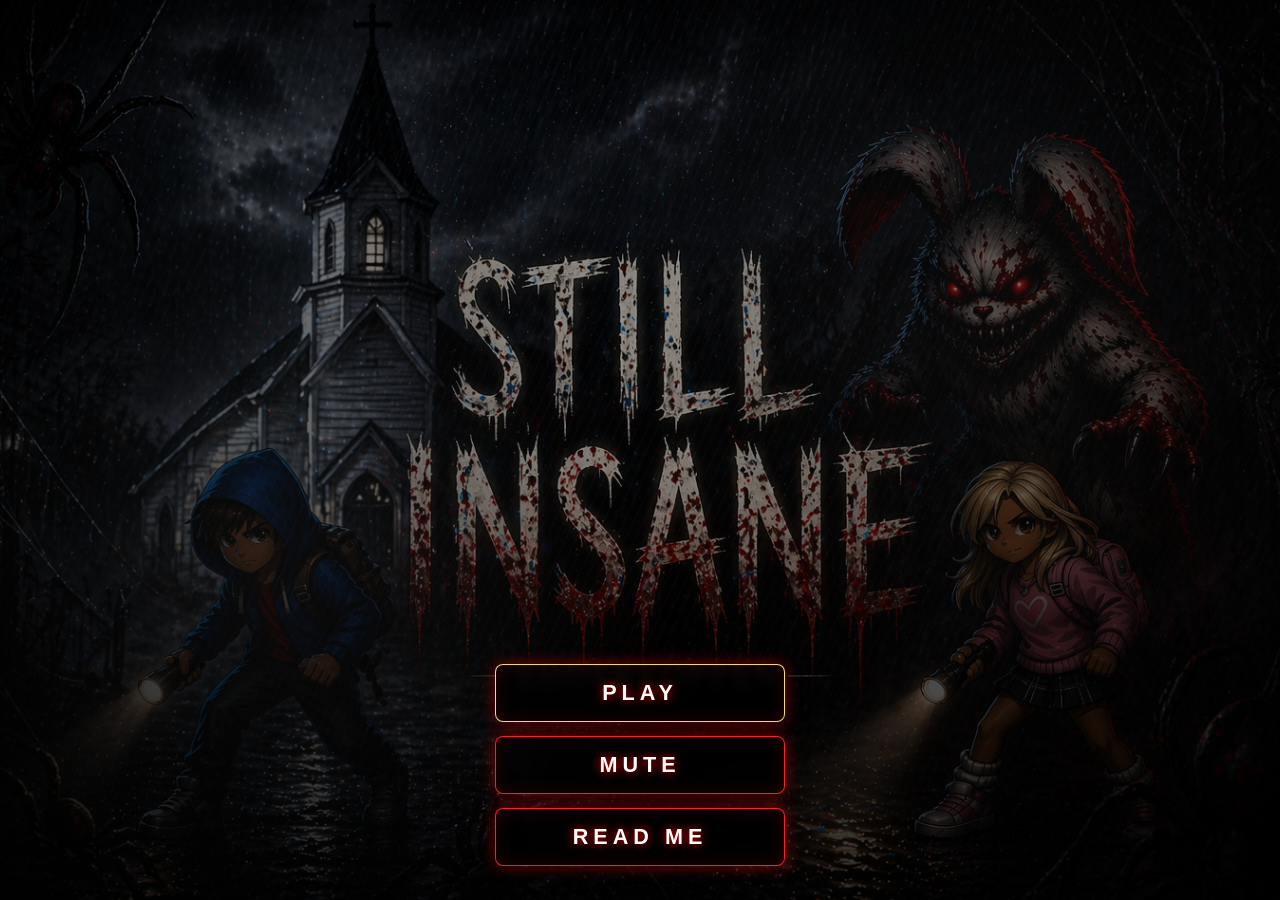
==== commit f5489c90: "k" ====
--- a/index.html
+++ b/index.html
@@ -5,12 +5,8 @@
   <meta name="viewport" content="width=device-width, initial-scale=1.0, viewport-fit=cover" />
   <title>Still Insane</title>
 
-  <meta name="apple-mobile-web-app-capable" content="yes" />
-  <meta name="apple-mobile-web-app-status-bar-style" content="black-translucent" />
-  <meta name="apple-mobile-web-app-title" content="Still Insane" />
-
-  <link rel="apple-touch-icon" href="assets/killer.png" />
-  <link rel="icon" href="assets/killer.png" />
+  <link rel="apple-touch-icon" href="assets/Icon.png" />
+  <link rel="icon" href="assets/Icon.png" />
   <link rel="stylesheet" href="style.css" />
 </head>
 
@@ -18,7 +14,8 @@
   <audio id="menuMusic" src="assets/game-ambient.mp3" loop preload="auto"></audio>
 
   <main class="menu-screen">
-    <div class="moving-bg"></div>
+    <img class="moving-bg" src="assets/menu-bg-clean.jpg" alt="Still Insane Menu">
+
     <div class="rain"></div>
     <div class="fog"></div>
     <div class="dark-vignette"></div>
--- a/style.css
+++ b/style.css
@@ -28,10 +28,9 @@
 .moving-bg {
   position: absolute;
   inset: -4%;
-  background-image: url("assets/menu-bg-clean.jpg");
-  background-size: cover;
-  background-position: center;
-  background-repeat: no-repeat;
+  width: 108%;
+  height: 108%;
+  object-fit: cover;
   animation: slowZoom 12s ease-in-out infinite alternate;
   z-index: 1;
 }
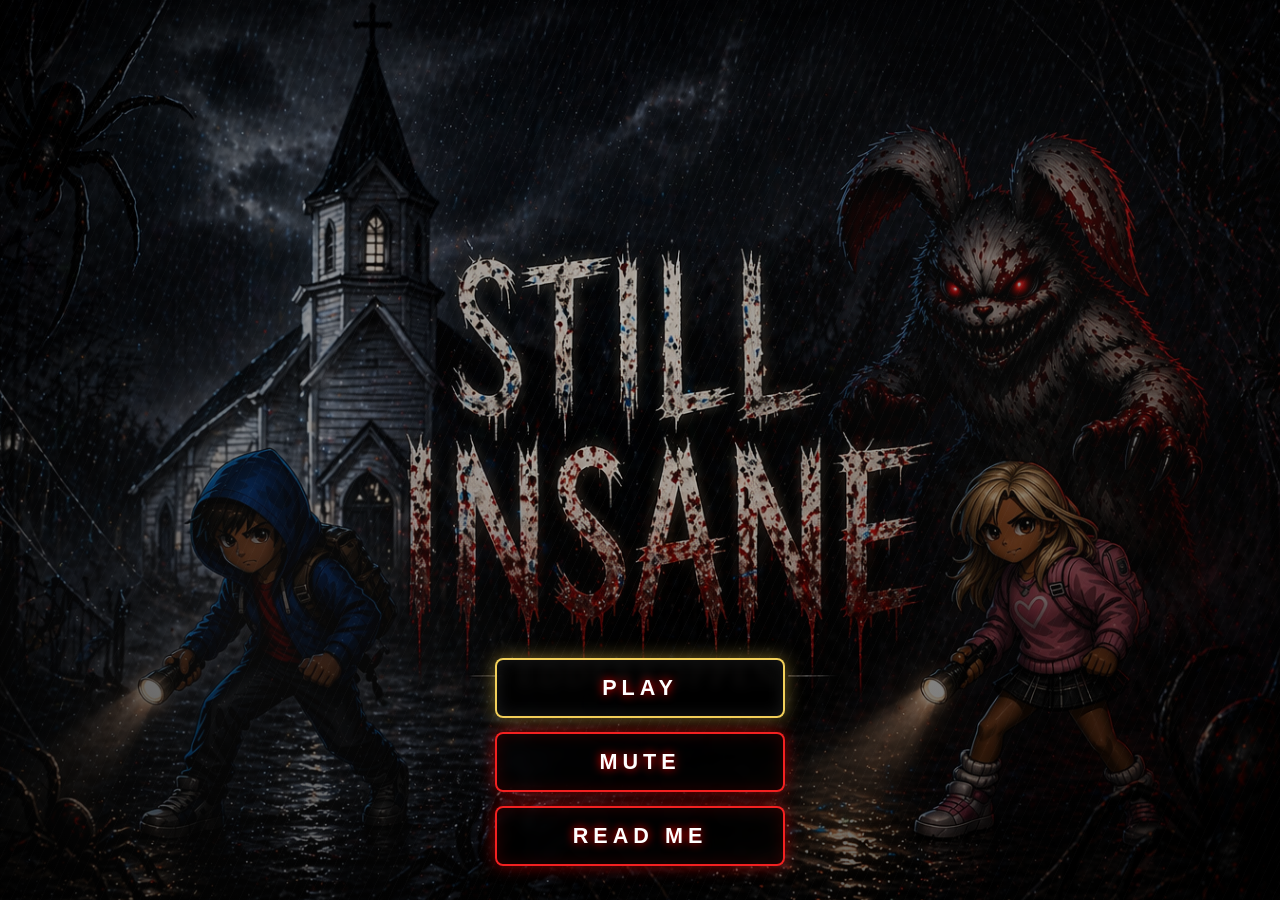
==== commit 741ff44d: "k" ====
--- a/index.html
+++ b/index.html
@@ -3,7 +3,12 @@
 <head>
   <meta charset="UTF-8" />
   <meta name="viewport" content="width=device-width, initial-scale=1.0, viewport-fit=cover" />
+
   <title>Still Insane</title>
+
+  <meta name="apple-mobile-web-app-capable" content="yes" />
+  <meta name="apple-mobile-web-app-status-bar-style" content="black-translucent" />
+  <meta name="apple-mobile-web-app-title" content="Still Insane" />
 
   <link rel="apple-touch-icon" href="assets/Icon.png" />
   <link rel="icon" href="assets/Icon.png" />
@@ -14,7 +19,7 @@
   <audio id="menuMusic" src="assets/game-ambient.mp3" loop preload="auto"></audio>
 
   <main class="menu-screen">
-    <img class="moving-bg" src="assets/menu-bg-clean.jpg" alt="Still Insane Menu">
+    <img class="moving-bg" src="assets/menu-bg-clean.jpg" alt="Still Insane Menu Background" />
 
     <div class="rain"></div>
     <div class="fog"></div>
@@ -22,9 +27,9 @@
 
     <section class="menu-content">
       <div class="menu-buttons">
-        <button class="menu-btn play-btn" onclick="playGame()">PLAY</button>
-        <button class="menu-btn" id="muteBtn" onclick="toggleMute()">MUTE</button>
-        <button class="menu-btn" onclick="openReadMe()">READ ME</button>
+        <button class="menu-btn play-btn" type="button" onclick="playGame()">PLAY</button>
+        <button class="menu-btn" id="muteBtn" type="button" onclick="toggleMute()">MUTE</button>
+        <button class="menu-btn" type="button" onclick="openReadMe()">READ ME</button>
       </div>
     </section>
   </main>
--- a/style.css
+++ b/style.css
@@ -12,70 +12,82 @@
 
 body {
   background: #000;
+  color: white;
+  font-family: Arial, Helvetica, sans-serif;
   overflow: hidden;
-  font-family: Arial, Helvetica, sans-serif;
-  color: white;
-}
-
+  -webkit-user-select: none;
+  user-select: none;
+}
+
+/* MAIN MENU */
 .menu-screen {
   position: relative;
   width: 100vw;
   height: 100vh;
   height: 100dvh;
   overflow: hidden;
-}
-
+  background: black;
+}
+
+/* REAL IMAGE BACKGROUND */
 .moving-bg {
   position: absolute;
-  inset: -4%;
+  top: -4%;
+  left: -4%;
   width: 108%;
   height: 108%;
   object-fit: cover;
-  animation: slowZoom 12s ease-in-out infinite alternate;
   z-index: 1;
-}
-
+  animation: slowZoom 13s ease-in-out infinite alternate;
+}
+
+/* RAIN EFFECT */
 .rain {
   position: absolute;
-  inset: -100px;
+  inset: -120px;
+  z-index: 2;
+  pointer-events: none;
+  opacity: 0.18;
   background-image: repeating-linear-gradient(
     115deg,
-    rgba(255, 255, 255, 0.18) 0px,
-    rgba(255, 255, 255, 0.18) 1px,
+    rgba(255, 255, 255, 0.2) 0px,
+    rgba(255, 255, 255, 0.2) 1px,
     transparent 1px,
     transparent 9px
   );
-  opacity: 0.22;
-  animation: rainMove 0.35s linear infinite;
+  animation: rainMove 0.45s linear infinite;
+}
+
+/* FOG EFFECT */
+.fog {
+  position: absolute;
+  inset: 0;
   z-index: 3;
   pointer-events: none;
-}
-
-.fog {
-  position: absolute;
-  inset: 0;
+  opacity: 0.6;
   background:
-    radial-gradient(circle at 20% 65%, rgba(255,255,255,0.12), transparent 35%),
-    radial-gradient(circle at 80% 35%, rgba(255,255,255,0.08), transparent 40%);
-  animation: fogMove 7s ease-in-out infinite alternate;
+    radial-gradient(circle at 18% 70%, rgba(255, 255, 255, 0.12), transparent 35%),
+    radial-gradient(circle at 80% 35%, rgba(255, 255, 255, 0.08), transparent 40%);
+  animation: fogMove 8s ease-in-out infinite alternate;
+}
+
+/* DARK CINEMATIC OVERLAY */
+.dark-vignette {
+  position: absolute;
+  inset: 0;
   z-index: 4;
   pointer-events: none;
-}
-
-.dark-vignette {
-  position: absolute;
-  inset: 0;
   background:
-    radial-gradient(circle, rgba(0,0,0,0.05), rgba(0,0,0,0.75)),
-    linear-gradient(to bottom, rgba(0,0,0,0.1), rgba(0,0,0,0.65));
-  z-index: 5;
-  pointer-events: none;
-}
-
+    radial-gradient(circle at center, rgba(0, 0, 0, 0.05), rgba(0, 0, 0, 0.55)),
+    linear-gradient(to bottom, rgba(0, 0, 0, 0.05), rgba(0, 0, 0, 0.35));
+}
+
+/* BUTTON LAYER */
 .menu-content {
-  position: relative;
-  z-index: 10;
-  height: 100%;
+  position: absolute;
+  inset: 0;
+  z-index: 50;
+  pointer-events: none;
 }
 
 .menu-buttons {
@@ -86,14 +98,15 @@
   display: flex;
   flex-direction: column;
   gap: 14px;
+  pointer-events: auto;
 }
 
 .menu-btn {
   width: min(290px, 78vw);
   padding: 15px 0;
-  background: rgba(0, 0, 0, 0.72);
-  color: white;
-  border: 1px solid rgba(255, 40, 40, 0.95);
+  background: rgba(0, 0, 0, 0.78);
+  color: white;
+  border: 2px solid rgba(255, 35, 35, 0.95);
   border-radius: 8px;
   font-size: clamp(1rem, 3vw, 1.35rem);
   font-weight: 900;
@@ -101,24 +114,100 @@
   cursor: pointer;
   text-shadow: 0 0 10px red;
   box-shadow:
-    0 0 16px rgba(255, 0, 0, 0.45),
-    inset 0 0 16px rgba(255, 0, 0, 0.14);
+    0 0 16px rgba(255, 0, 0, 0.5),
+    inset 0 0 16px rgba(255, 0, 0, 0.16);
   backdrop-filter: blur(5px);
   animation: buttonPulse 2s ease-in-out infinite alternate;
-  transition: 0.2s;
+  transition: transform 0.2s ease, background 0.2s ease, box-shadow 0.2s ease;
 }
 
 .menu-btn:hover,
 .menu-btn:active {
   transform: scale(1.06);
-  background: rgba(120, 0, 0, 0.85);
-  box-shadow: 0 0 30px rgba(255, 0, 0, 0.9);
+  background: rgba(120, 0, 0, 0.86);
+  box-shadow:
+    0 0 32px rgba(255, 0, 0, 0.95),
+    inset 0 0 20px rgba(255, 255, 255, 0.1);
 }
 
 .play-btn {
-  border-color: rgba(255, 230, 120, 0.95);
-}
-
+  border-color: rgba(255, 220, 95, 0.95);
+  box-shadow:
+    0 0 18px rgba(255, 210, 80, 0.45),
+    inset 0 0 16px rgba(255, 255, 255, 0.1);
+}
+
+/* README POPUP */
+#readmeOverlay {
+  position: fixed;
+  inset: 0;
+  z-index: 9999;
+  padding: 20px;
+  background: rgba(0, 0, 0, 0.88);
+  display: flex;
+  align-items: center;
+  justify-content: center;
+  animation: fadeIn 0.2s ease;
+}
+
+.readme-box {
+  width: min(520px, 100%);
+  max-height: 85vh;
+  overflow-y: auto;
+  background: #111;
+  border: 2px solid #d81f26;
+  border-radius: 18px;
+  padding: 26px;
+  color: white;
+  text-align: center;
+  box-shadow: 0 0 30px rgba(255, 0, 0, 0.35);
+  animation: popIn 0.22s ease;
+}
+
+.readme-box h2 {
+  margin-bottom: 4px;
+  color: #ff2b33;
+  font-size: 2rem;
+}
+
+.readme-box h3 {
+  margin-top: 18px;
+  margin-bottom: 8px;
+  color: #ffd66b;
+}
+
+.readme-box p {
+  line-height: 1.5;
+}
+
+.readme-box ul {
+  text-align: left;
+  padding-left: 24px;
+  line-height: 1.7;
+}
+
+.small-text {
+  color: #ccc;
+  margin-bottom: 18px;
+}
+
+.close-readme {
+  margin-top: 20px;
+  background: #d81f26;
+  color: white;
+  border: 0;
+  padding: 12px 24px;
+  border-radius: 12px;
+  font-weight: 900;
+  cursor: pointer;
+}
+
+.close-readme:hover {
+  transform: scale(1.05);
+  background: #ff2b33;
+}
+
+/* ANIMATIONS */
 @keyframes slowZoom {
   from {
     transform: scale(1) translate(0, 0);
@@ -126,7 +215,7 @@
   }
 
   to {
-    transform: scale(1.08) translate(-1.5%, -1%);
+    transform: scale(1.07) translate(-1.5%, -1%);
     filter: brightness(1.08);
   }
 }
@@ -167,19 +256,6 @@
   }
 }
 
-#readmeOverlay {
-  animation: fadeIn 0.2s ease;
-}
-
-.readme-box {
-  animation: popIn 0.22s ease;
-}
-
-.close-readme:hover {
-  transform: scale(1.05);
-  background: #ff2b33 !important;
-}
-
 @keyframes fadeIn {
   from { opacity: 0; }
   to { opacity: 1; }
@@ -197,6 +273,7 @@
   }
 }
 
+/* MOBILE */
 @media (max-width: 700px) {
   .menu-buttons {
     bottom: max(28px, env(safe-area-inset-bottom));
